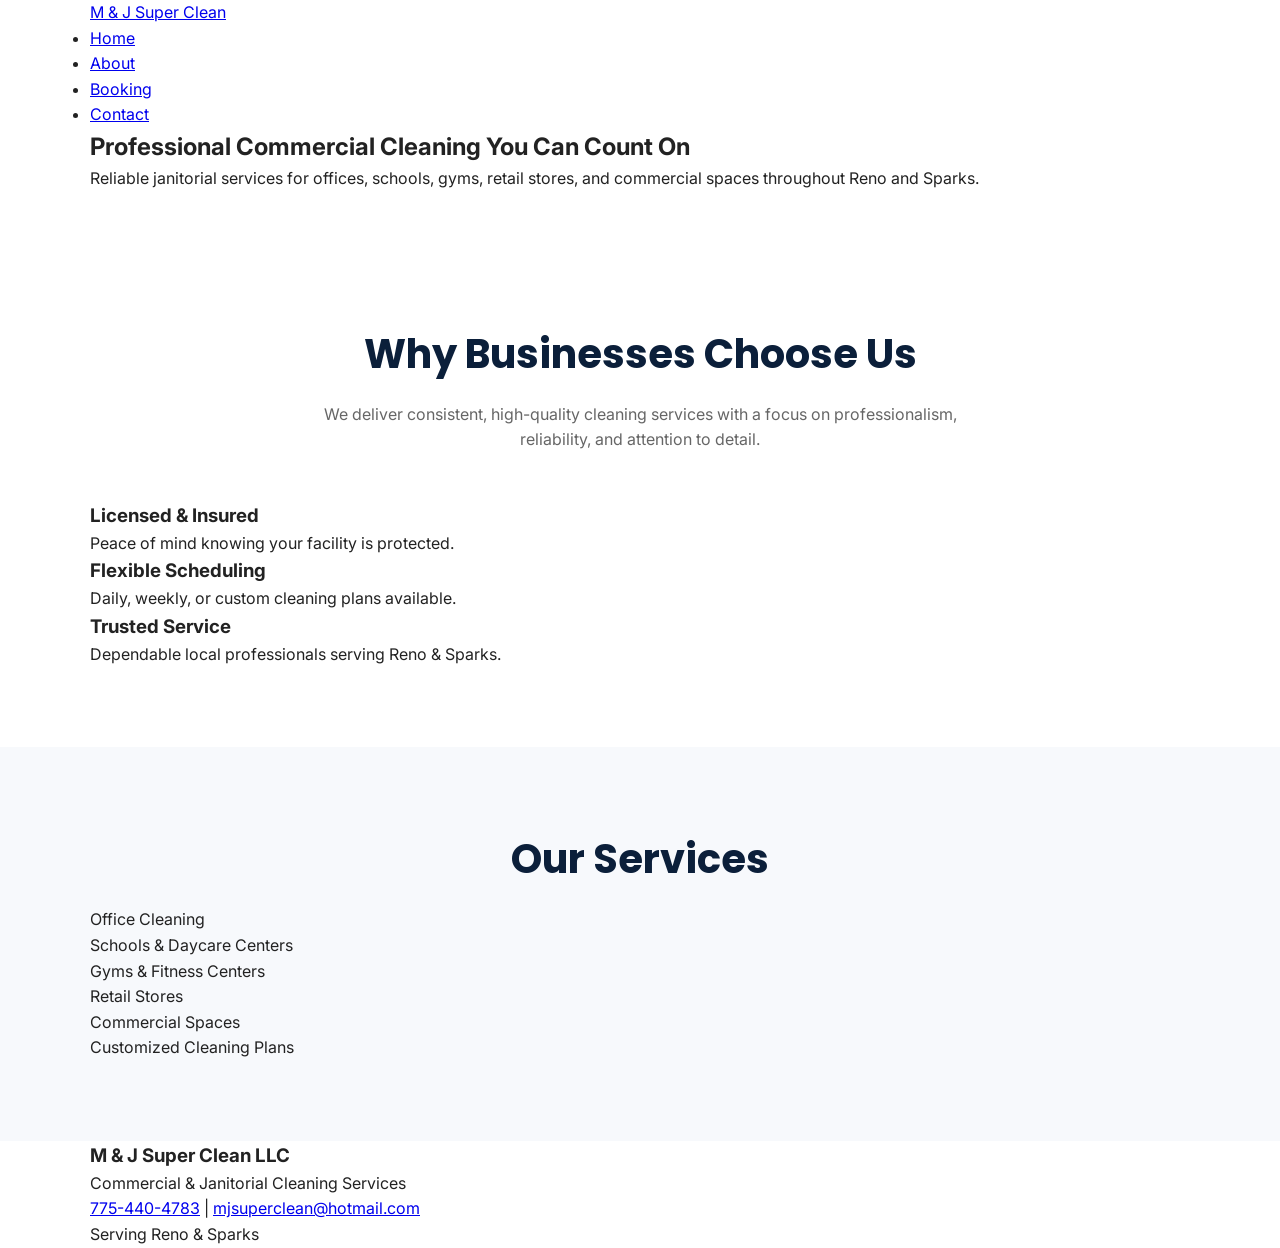
==== index.html @ 8dc9fb5c "initial commit" ====
<!DOCTYPE html>
<html lang="en">
<head>
  <meta charset="UTF-8">
  <meta name="viewport" content="width=device-width, initial-scale=1.0">
  <title>M & J Super Clean LLC</title>
  <link rel="stylesheet" href="style.css">
</head>
<body>

<header>
  <div class="container nav">
    <a href="index.html" class="logo">M & J <span>Super Clean</span></a>

    <ul class="nav-links">
      <li><a href="index.html">Home</a></li>
      <li><a href="about.html">About</a></li>
      <li><a href="booking.html">Booking</a></li>
      <li><a href="contact.html">Contact</a></li>
    </ul>
  </div>
</header>

  <section class="hero">
    <div class="container">
      <h1>Professional Commercial Cleaning You Can Count On</h1>
      <p>
        Reliable janitorial services for offices, schools, gyms, retail stores,
        and commercial spaces throughout Reno and Sparks.
      </p>

      <div class="hero-buttons">
        <a href="booking.html" class="btn btn-primary">Request a Quote</a>
        <a href="tel:17754404783" class="btn btn-secondary">Call Now</a>
      </div>
    </div>
  </section>

  <section class="section">
    <div class="container">
      <h2 class="section-title">Why Businesses Choose Us</h2>
      <p class="section-subtitle">
        We deliver consistent, high-quality cleaning services with a focus on
        professionalism, reliability, and attention to detail.
      </p>

      <div class="cards">
        <div class="card">
          <h3>Licensed & Insured</h3>
          <p>Peace of mind knowing your facility is protected.</p>
        </div>
        <div class="card">
          <h3>Flexible Scheduling</h3>
          <p>Daily, weekly, or custom cleaning plans available.</p>
        </div>
        <div class="card">
          <h3>Trusted Service</h3>
          <p>Dependable local professionals serving Reno & Sparks.</p>
        </div>
      </div>
    </div>
  </section>

  <section class="section" style="background:#f7f9fc;">
    <div class="container">
      <h2 class="section-title">Our Services</h2>
      <div class="services-list">
        <div class="service-item">Office Cleaning</div>
        <div class="service-item">Schools & Daycare Centers</div>
        <div class="service-item">Gyms & Fitness Centers</div>
        <div class="service-item">Retail Stores</div>
        <div class="service-item">Commercial Spaces</div>
        <div class="service-item">Customized Cleaning Plans</div>
      </div>
    </div>
  </section>

<footer>
  <div class="container">
    <h3>M & J Super Clean LLC</h3>
    <p>Commercial & Janitorial Cleaning Services</p>
    <p>
      <a href="tel:17754404783">775-440-4783</a> |
      <a href="mailto:mjsuperclean@hotmail.com">mjsuperclean@hotmail.com</a>
    </p>
    <p>Serving Reno & Sparks</p>
  </div>
</footer>

  <script src="script.js"></script>
</body>
</html>
---- style.css ----
@import url('https://fonts.googleapis.com/css2?family=Inter:wght@400;500;600;700&family=Poppins:wght@600;700;800&display=swap');

* {
  margin: 0;
  padding: 0;
  box-sizing: border-box;
}

html {
  scroll-behavior: smooth;
}

body {
  font-family: 'Inter', sans-serif;
  line-height: 1.6;
  color: #222;
  background: #fff;
}

img {
  max-width: 100%;
  display: block;
}

.container {
  width: min(1100px, calc(100% - 2rem));
  margin: auto;
}

.section {
  padding: 5rem 0;
}

.section-title {
  font-family: 'Poppins', sans-serif;
  font-size: 2.5rem;
  margin-bottom: 1rem;
  color: #0b1f3a;
  text-align: center;
}

.section-subtitle {
  text-align: center;
  color: #666;
  max-width: 700px;
  margin: 0 auto 3rem;
}

.btn {
  display: inline-block;
  padding: 14px 28px;
  border-radius: 999px;
  text-decoration: none;
  font-weight: 700;
  transition: .3s ease;
}

.contact {
  text-align: center;
  padding: 40px 20px;
}

.contact-buttons {
  display: flex;
  gap: 10px;
  justify-content: center;
  flex-wrap: wrap;
  margin-top: 15px;
}

.btn {
  padding: 12px 18px;
  text-decoration: none;
  border-radius: 6px;
  font-weight: 600;
  color: white;
}

.call {
  background: #16a34a;
}

.email {
  background: #2563eb;
}
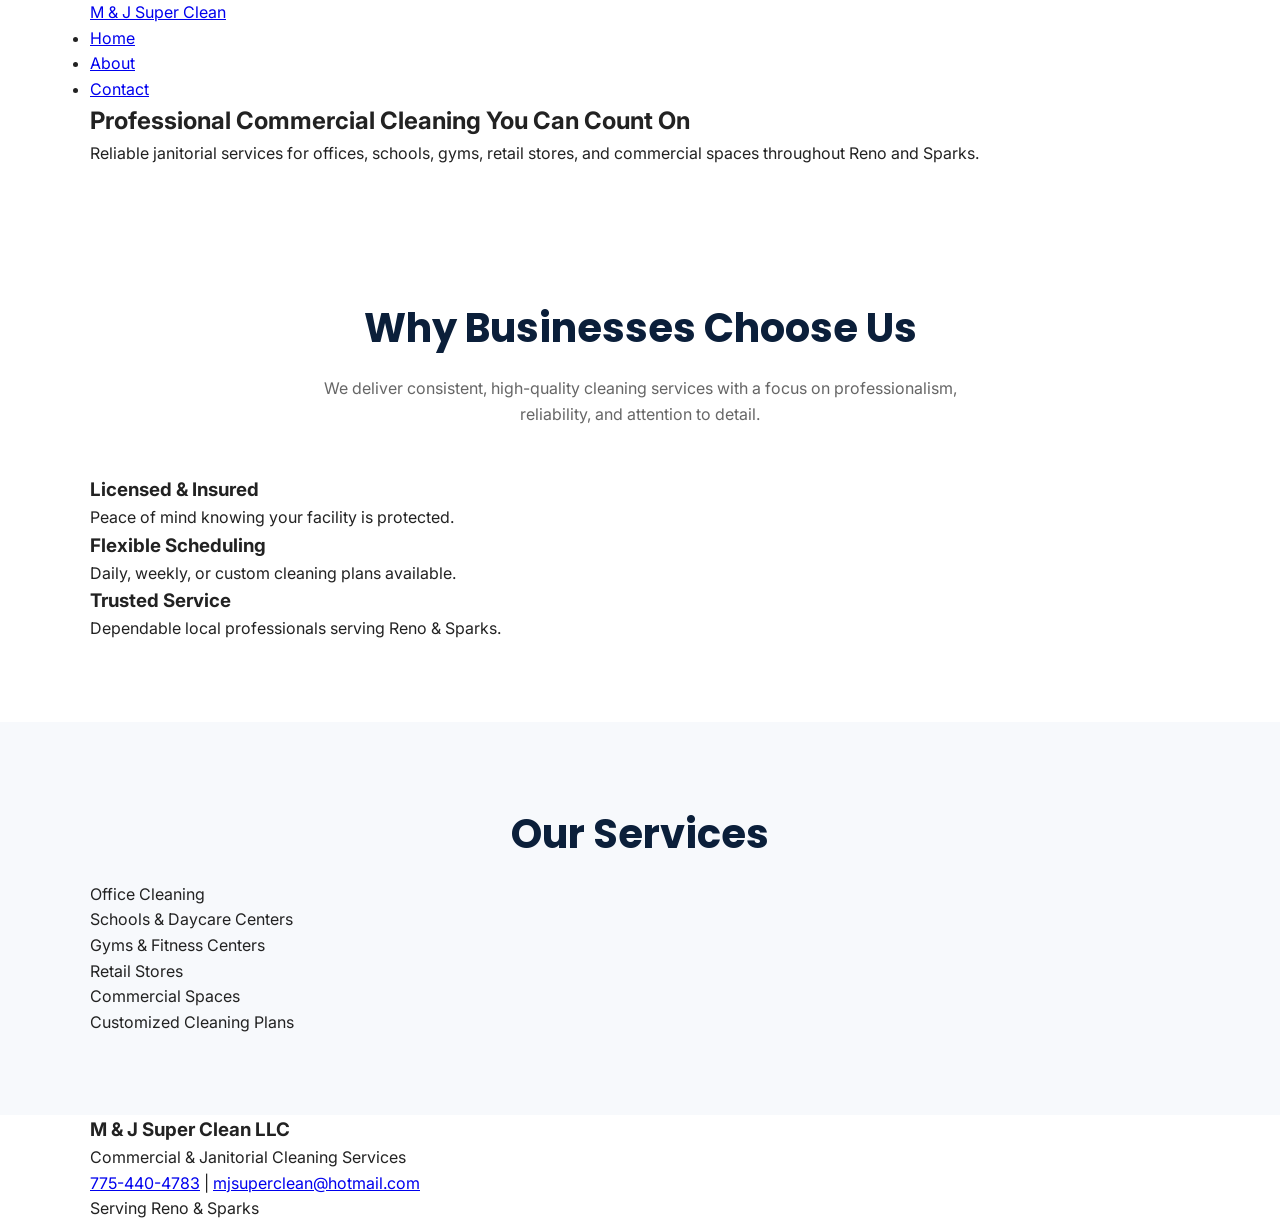
==== commit aff25603: "sync and update" ====
--- a/index.html
+++ b/index.html
@@ -15,7 +15,6 @@
     <ul class="nav-links">
       <li><a href="index.html">Home</a></li>
       <li><a href="about.html">About</a></li>
-      <li><a href="booking.html">Booking</a></li>
       <li><a href="contact.html">Contact</a></li>
     </ul>
   </div>
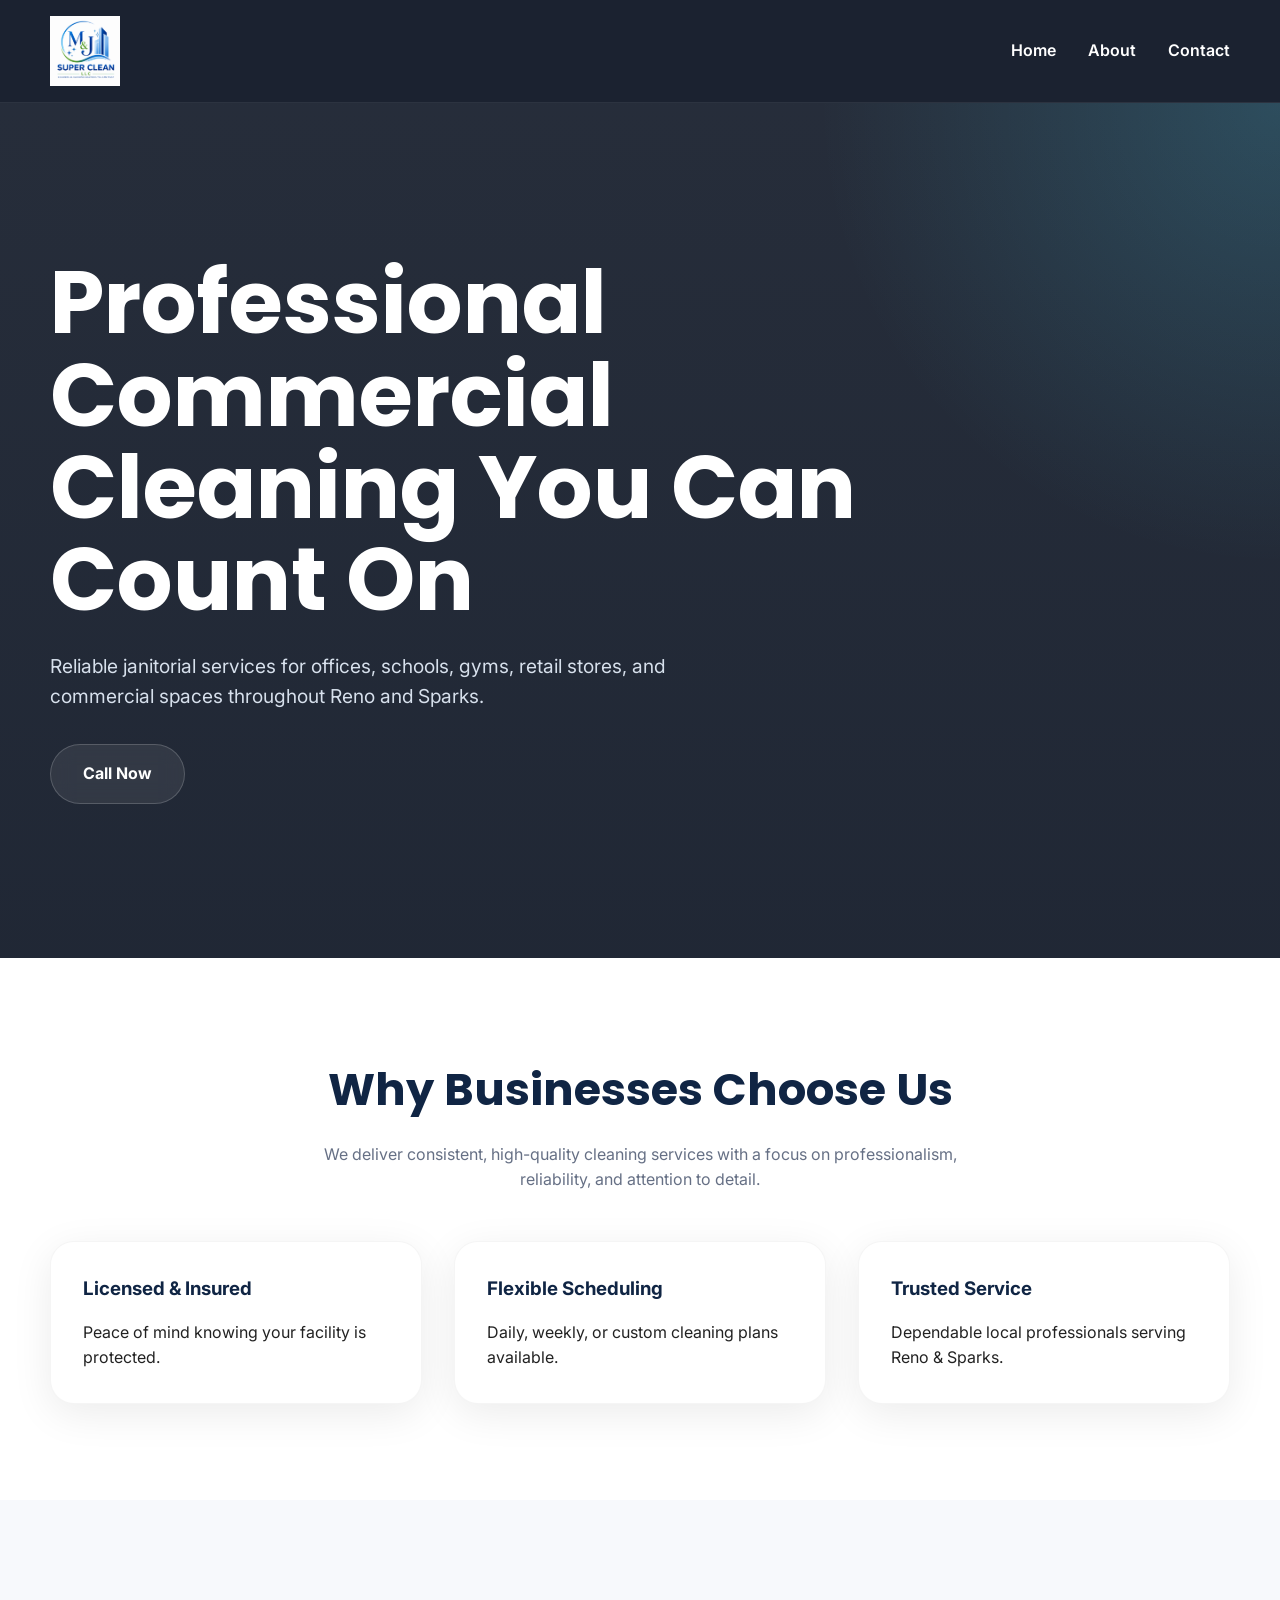
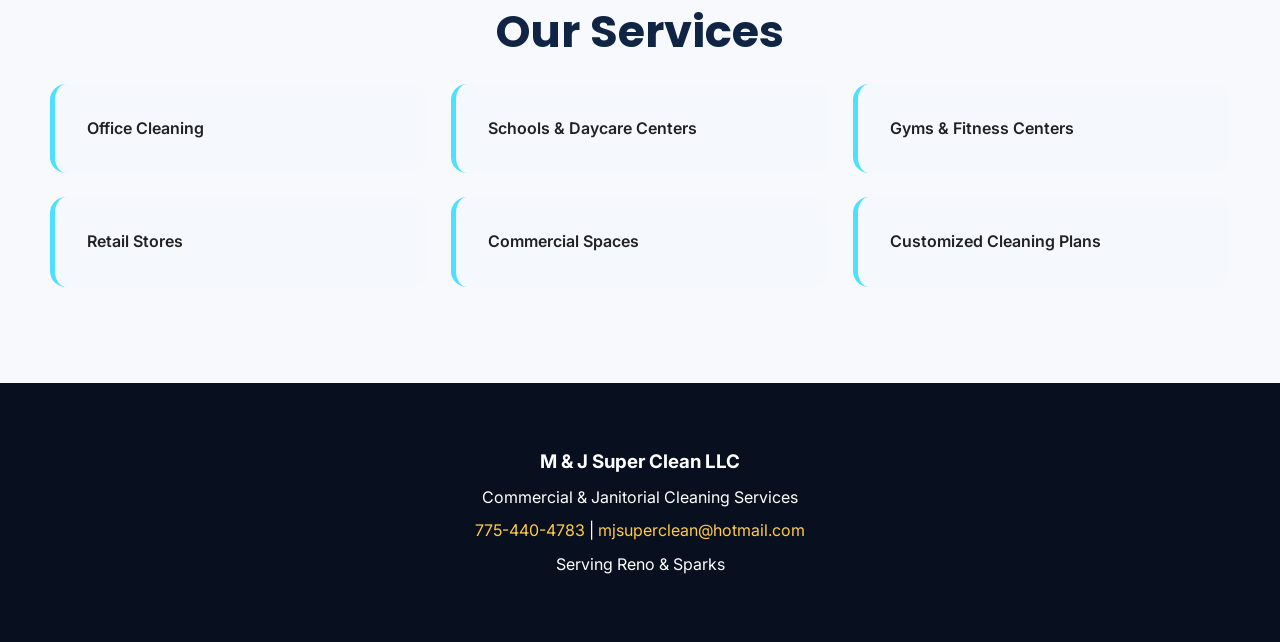
==== commit fd1366af: "sync and update" ====
--- a/index.html
+++ b/index.html
@@ -10,7 +10,9 @@
 
 <header>
   <div class="container nav">
-    <a href="index.html" class="logo">M & J <span>Super Clean</span></a>
+    <a href="index.html" class="logo">
+      <img src="logo.png" alt="M & J Super Clean Logo">
+    </a>
 
     <ul class="nav-links">
       <li><a href="index.html">Home</a></li>
@@ -29,7 +31,6 @@
       </p>
 
       <div class="hero-buttons">
-        <a href="booking.html" class="btn btn-primary">Request a Quote</a>
         <a href="tel:17754404783" class="btn btn-secondary">Call Now</a>
       </div>
     </div>
--- a/style.css
+++ b/style.css
@@ -1,4 +1,16 @@
-@import url('https://fonts.googleapis.com/css2?family=Inter:wght@400;500;600;700&family=Poppins:wght@600;700;800&display=swap');
+@import url('https://fonts.googleapis.com/css2?family=Inter:wght@400;500;600;700;800&family=Poppins:wght@600;700;800&display=swap');
+
+:root {
+  --dark: #08101f;
+  --navy: #102544;
+  --blue: #2f6fff;
+  --teal: #4fdfff;
+  --gold: #ffcb47;
+  --light: #f5f8fc;
+  --white: #ffffff;
+  --text: #d7e0ec;
+  --shadow: rgba(0,0,0,.12);
+}
 
 * {
   margin: 0;
@@ -12,68 +24,319 @@
 
 body {
   font-family: 'Inter', sans-serif;
+  background: var(--white);
+  color: #222;
   line-height: 1.6;
-  color: #222;
-  background: #fff;
-}
+}
+
+/* IMAGES */
 
 img {
   max-width: 100%;
   display: block;
 }
 
+/* CONTAINER */
+
 .container {
-  width: min(1100px, calc(100% - 2rem));
+  width: min(1180px, calc(100% - 2rem));
   margin: auto;
 }
 
+/* HEADER */
+
+header {
+  position: sticky;
+  top: 0;
+  z-index: 999;
+  background: rgba(8,16,31,.92);
+  backdrop-filter: blur(12px);
+  border-bottom: 1px solid rgba(255,255,255,.08);
+}
+
+.nav {
+  display: flex;
+  justify-content: space-between;
+  align-items: center;
+  padding: 1rem 0;
+}
+
+/* LOGO */
+
+.logo img {
+  height: 70px;
+  width: auto;
+  display: block;
+}
+
+/* NAVIGATION */
+
+.nav-links {
+  display: flex;
+  list-style: none;
+  gap: 2rem;
+}
+
+.nav-links a {
+  color: white;
+  text-decoration: none;
+  font-weight: 600;
+  position: relative;
+  transition: .3s ease;
+}
+
+.nav-links a:hover {
+  color: var(--teal);
+}
+
+.nav-links a::after {
+  content: '';
+
+  position: absolute;
+  left: 0;
+  bottom: -6px;
+
+  width: 0%;
+  height: 2px;
+
+  background: var(--teal);
+
+  transition: .3s ease;
+}
+
+.nav-links a:hover::after {
+  width: 100%;
+}
+
+/* HERO */
+
+.hero {
+  min-height: 95vh;
+
+  background:
+    linear-gradient(
+      rgba(8,16,31,.88),
+      rgba(8,16,31,.90)
+    ),
+    url('images/hero-bg.jpg') center/cover no-repeat;
+
+  display: flex;
+  align-items: center;
+
+  position: relative;
+
+  color: white;
+}
+
+.hero::before {
+  content: '';
+
+  position: absolute;
+  inset: 0;
+
+  background:
+    radial-gradient(
+      circle at top right,
+      rgba(79,223,255,.18),
+      transparent 30%
+    );
+
+  pointer-events: none;
+}
+
+.hero-content {
+  position: relative;
+  z-index: 2;
+}
+
+.hero h1 {
+  font-family: 'Poppins', sans-serif;
+
+  font-size: clamp(3rem, 7vw, 5.5rem);
+
+  line-height: 1.05;
+
+  max-width: 900px;
+
+  margin-bottom: 1.5rem;
+}
+
+.hero p {
+  font-size: 1.2rem;
+
+  color: var(--text);
+
+  max-width: 650px;
+
+  margin-bottom: 2rem;
+}
+
+/* BUTTONS */
+
+.btn {
+  display: inline-flex;
+  align-items: center;
+  justify-content: center;
+
+  padding: 16px 32px;
+
+  border-radius: 999px;
+
+  text-decoration: none;
+
+  font-weight: 700;
+
+  transition: .3s ease;
+
+  border: none;
+
+  cursor: pointer;
+}
+
+.btn-primary {
+  background:
+    linear-gradient(
+      135deg,
+      var(--gold),
+      #ffb703
+    );
+
+  color: #111;
+
+  box-shadow:
+    0 12px 28px rgba(255,203,71,.28);
+}
+
+.btn-primary:hover {
+  transform: translateY(-3px);
+
+  box-shadow:
+    0 18px 36px rgba(255,203,71,.4);
+}
+
+.btn-secondary {
+  background: rgba(255,255,255,.08);
+
+  color: white;
+
+  border: 1px solid rgba(255,255,255,.18);
+
+  backdrop-filter: blur(10px);
+}
+
+.btn-secondary:hover {
+  background: rgba(255,255,255,.14);
+}
+
+/* SECTIONS */
+
 .section {
-  padding: 5rem 0;
+  padding: 6rem 0;
 }
 
 .section-title {
   font-family: 'Poppins', sans-serif;
-  font-size: 2.5rem;
+
+  font-size: 2.8rem;
+
+  color: var(--navy);
+
+  text-align: center;
+
   margin-bottom: 1rem;
-  color: #0b1f3a;
+}
+
+.section-subtitle {
+  max-width: 700px;
+
+  margin: 0 auto 3rem;
+
   text-align: center;
-}
-
-.section-subtitle {
-  text-align: center;
-  color: #666;
-  max-width: 700px;
-  margin: 0 auto 3rem;
-}
-
-.btn {
-  display: inline-block;
-  padding: 14px 28px;
-  border-radius: 999px;
-  text-decoration: none;
-  font-weight: 700;
-  transition: .3s ease;
-}
+
+  color: #667085;
+}
+
+/* CARDS */
+
+.cards {
+  display: grid;
+
+  grid-template-columns:
+    repeat(auto-fit, minmax(260px, 1fr));
+
+  gap: 2rem;
+}
+
+.card {
+  background: white;
+
+  padding: 2rem;
+
+  border-radius: 24px;
+
+  box-shadow:
+    0 10px 40px rgba(0,0,0,.08);
+
+  transition: .3s ease;
+
+  border: 1px solid rgba(0,0,0,.04);
+}
+
+.card:hover {
+  transform: translateY(-8px);
+
+  box-shadow:
+    0 20px 60px rgba(0,0,0,.12);
+}
+
+.card h3 {
+  color: var(--navy);
+
+  margin-bottom: 1rem;
+}
+
+/* SERVICES */
+
+.services-list {
+  display: grid;
+
+  grid-template-columns:
+    repeat(auto-fit, minmax(280px, 1fr));
+
+  gap: 1.5rem;
+}
+
+.service-item {
+  background: var(--light);
+
+  padding: 2rem;
+
+  border-left: 5px solid var(--teal);
+
+  border-radius: 16px;
+
+  font-weight: 600;
+
+  transition: .3s ease;
+}
+
+.service-item:hover {
+  transform: translateY(-4px);
+}
+
+/* CONTACT */
 
 .contact {
   text-align: center;
-  padding: 40px 20px;
+  padding: 60px 20px;
 }
 
 .contact-buttons {
   display: flex;
-  gap: 10px;
+  gap: 1rem;
   justify-content: center;
   flex-wrap: wrap;
-  margin-top: 15px;
-}
-
-.btn {
-  padding: 12px 18px;
-  text-decoration: none;
-  border-radius: 6px;
-  font-weight: 600;
-  color: white;
+  margin-top: 2rem;
 }
 
 .call {
@@ -81,5 +344,56 @@
 }
 
 .email {
-  background: #2563eb;
+  background: var(--blue);
+}
+
+/* FOOTER */
+
+footer {
+  background: var(--dark);
+
+  color: white;
+
+  text-align: center;
+
+  padding: 4rem 0;
+}
+
+footer p {
+  margin-top: .5rem;
+}
+
+footer a {
+  color: var(--gold);
+
+  text-decoration: none;
+}
+
+/* MOBILE */
+
+@media (max-width: 768px) {
+
+  .nav {
+    flex-direction: column;
+    gap: 1rem;
+  }
+
+  .nav-links {
+    gap: 1rem;
+    flex-wrap: wrap;
+    justify-content: center;
+  }
+
+  .hero {
+    text-align: center;
+  }
+
+  .hero h1 {
+    font-size: 3rem;
+  }
+
+  .hero p {
+    margin-inline: auto;
+  }
+
 }
